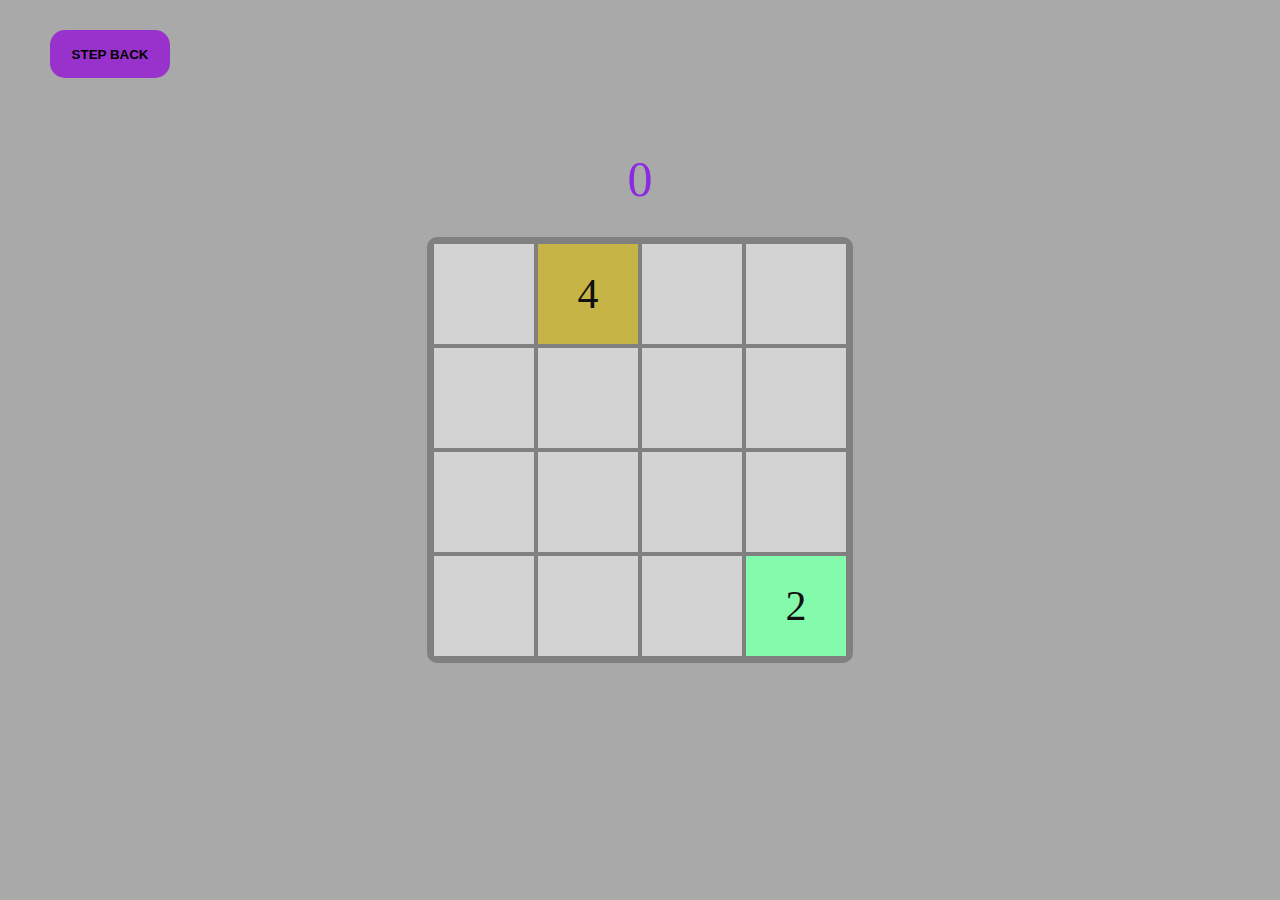
==== index.html @ 3cac9d18 "step back" ====
<!DOCTYPE html>
<html lang="ru">

<head>
    <meta charset="UTF-8">
    <meta http-equiv="X-UA-Compatible" content="IE=edge">
    <meta name="viewport" content="width=device-width, initial-scale=1.0">
    <link rel="stylesheet" href="./style.css">
    <title>2048</title>
</head>

<body>

    <div class="scores">0</div>
    <div class="board"></div>
    <button class="step-back btn">Step back</button>
    
    <script src="./main.js"></script>
</body>

</html>
---- style.css ----
* {
    box-sizing: border-box;
    margin: 0;
    padding: 0;
}

li {
    list-style: none;
}

body {
    background-color: darkgray;
    display: flex;
    justify-content: center;
    align-items: center;
    height: 100vh;
}

.board {
    width: 426px;
    height: 426px;
    padding: 5px;
    background-color: grey;
    display: flex;
    justify-content: start;
    align-items: start;
    flex-wrap: wrap;
    border-radius: 10px;
}

.square {
    margin: 2px;
    color: #111;
    width: 100px;
    height: 100px;
    display: flex;
    justify-content: center;
    align-items: center;
    font-size: 42px;
}

.score{
    text-align: center;
    font-size: 40px;
    margin-top: 20px;
    
}

.game-over{
    font-size: 40px;
    text-decoration: underline;
}

.over-title{
    color: blueviolet;
    padding: 50px;
    border-radius: 15px;
    background-color: #FFF;
}

.scores{
    position: absolute;
    top: 150px;
    font-size: 50px;
    color: blueviolet;
}
.btn{
    width: 120px;
    height: 48px;
    background-color: darkorchid;
    border: none;
    border-radius: 15px;
    position: absolute;
    cursor: pointer;
    text-transform: uppercase;
    font-weight: bold;
}
.step-back{
    top: 30px;
    left: 50px;
}
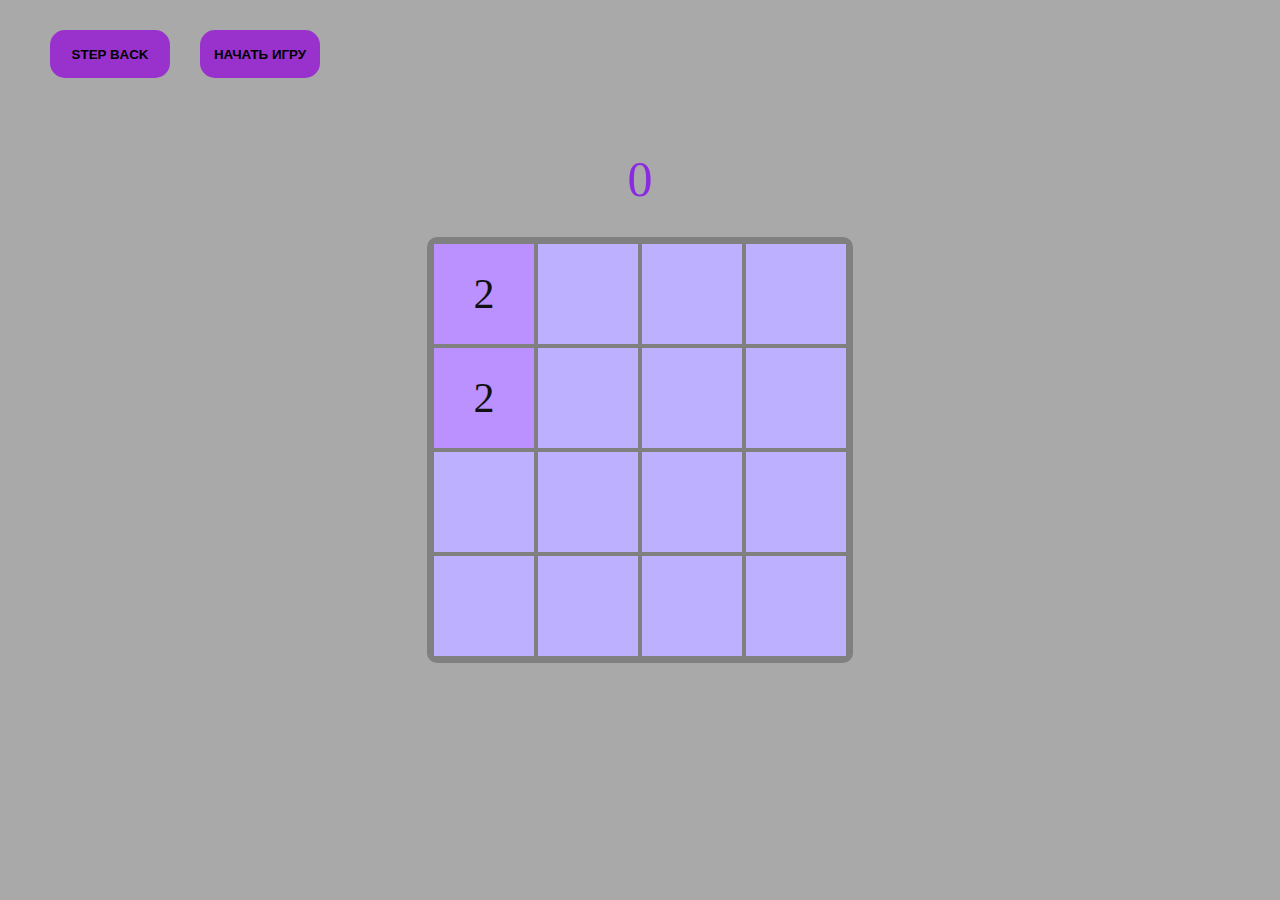
==== commit cb32faf5: "up" ====
--- a/index.html
+++ b/index.html
@@ -14,6 +14,7 @@
     <div class="scores">0</div>
     <div class="board"></div>
     <button class="step-back btn">Step back</button>
+    <button class="start-game btn">Начать игру</button>
     
     <script src="./main.js"></script>
 </body>
--- a/style.css
+++ b/style.css
@@ -64,6 +64,7 @@
     font-size: 50px;
     color: blueviolet;
 }
+
 .btn{
     width: 120px;
     height: 48px;
@@ -75,7 +76,50 @@
     text-transform: uppercase;
     font-weight: bold;
 }
+
+.restart-btn{
+    width: 120px;
+    height: 48px;
+    background-color: darkorchid;
+    border: none;
+    border-radius: 15px;
+    position: absolute;
+    cursor: pointer;
+    text-transform: uppercase;
+    font-weight: bold;
+}
+
 .step-back{
     top: 30px;
     left: 50px;
+}
+
+.start-game{
+    background-color: darkorchid;
+    top: 30px;
+    left: 200px;
+}
+
+.modal {
+    position: absolute;
+    top: 0;
+    left: 0;
+    z-index: 100;
+    width: 100vw;
+    height: 100vh;
+    background-color: rgba(200, 200, 200, 0.5);
+    display: flex;
+    align-items: center;
+    justify-content: center;
+}
+
+.modal__inner {
+    width: 400px;
+    height: 400px;
+    background-color: #fff;
+    opacity: 1;
+    border-radius: 15px;
+}
+.hide{
+    display: none;
 }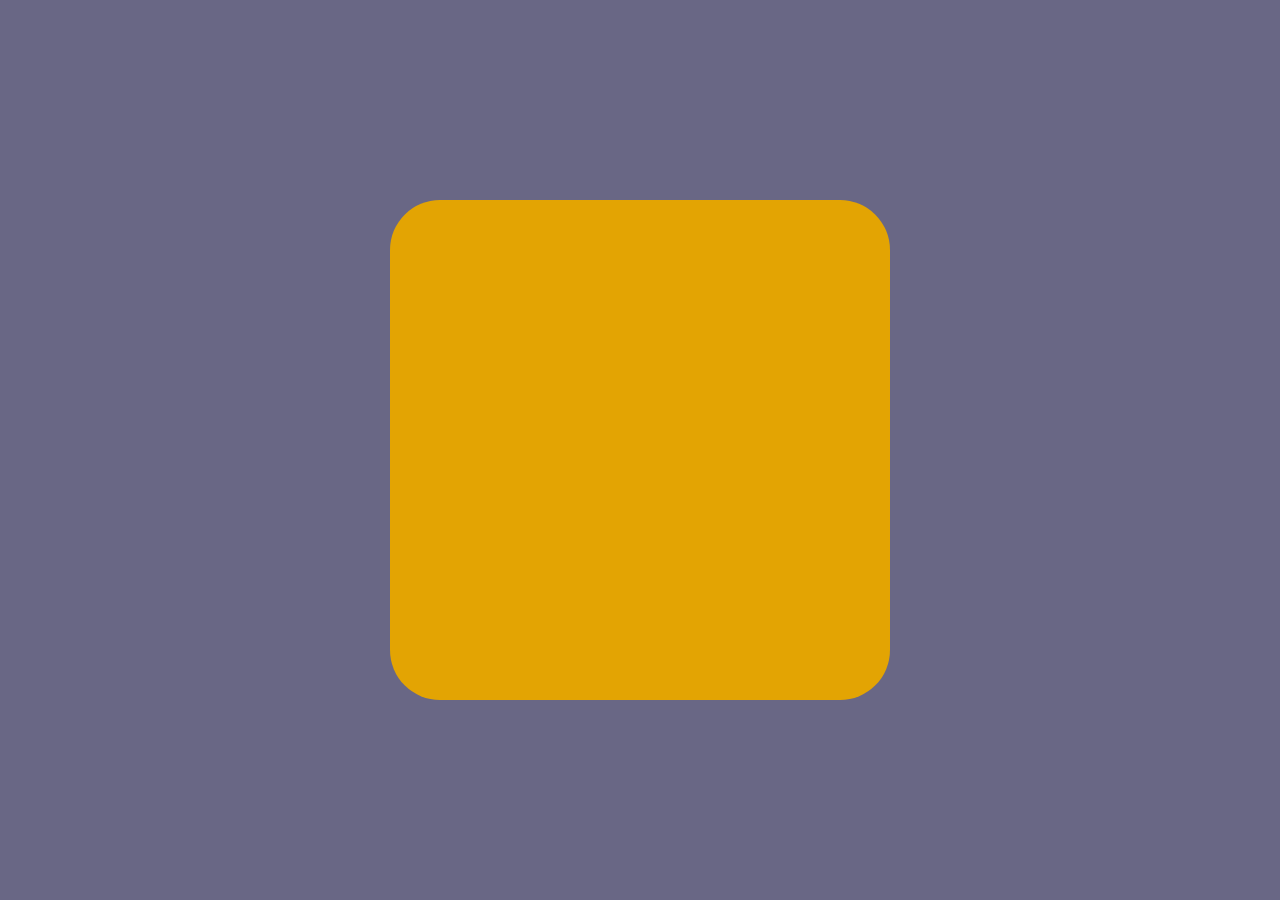
==== commit 850be88b: "add randome figure" ====
--- a/index.html
+++ b/index.html
@@ -1,22 +1,20 @@
 <!DOCTYPE html>
-<html lang="ru">
-
+<html lang="en">
 <head>
     <meta charset="UTF-8">
     <meta http-equiv="X-UA-Compatible" content="IE=edge">
     <meta name="viewport" content="width=device-width, initial-scale=1.0">
     <link rel="stylesheet" href="./style.css">
-    <title>2048</title>
+    <title>test</title>
 </head>
-
 <body>
 
-    <div class="scores">0</div>
-    <div class="board"></div>
-    <button class="step-back btn">Step back</button>
-    <button class="start-game btn">Начать игру</button>
-    
+    <div class="container">
+        <div class="main-figure">
+            <div class="second-figure"></div>
+        </div>
+    </div>
+
     <script src="./main.js"></script>
 </body>
-
 </html>--- a/style.css
+++ b/style.css
@@ -3,123 +3,25 @@
     margin: 0;
     padding: 0;
 }
-
-li {
-    list-style: none;
-}
-
-body {
-    background-color: darkgray;
+body{
+    background: #696785;
+    height: 100vh;
     display: flex;
     justify-content: center;
     align-items: center;
-    height: 100vh;
 }
-
-.board {
-    width: 426px;
-    height: 426px;
-    padding: 5px;
-    background-color: grey;
-    display: flex;
-    justify-content: start;
-    align-items: start;
-    flex-wrap: wrap;
-    border-radius: 10px;
-}
-
-.square {
-    margin: 2px;
-    color: #111;
-    width: 100px;
-    height: 100px;
+.main-figure{
     display: flex;
     justify-content: center;
     align-items: center;
-    font-size: 42px;
+    width: 500px;
+    height: 500px;
+    background-color: #e3a403;
+    border-radius: 10%;
 }
-
-.score{
-    text-align: center;
-    font-size: 40px;
-    margin-top: 20px;
-    
+.container{
+    position: relative;
 }
-
-.game-over{
-    font-size: 40px;
-    text-decoration: underline;
-}
-
-.over-title{
-    color: blueviolet;
-    padding: 50px;
-    border-radius: 15px;
-    background-color: #FFF;
-}
-
-.scores{
+.second-figure{
     position: absolute;
-    top: 150px;
-    font-size: 50px;
-    color: blueviolet;
-}
-
-.btn{
-    width: 120px;
-    height: 48px;
-    background-color: darkorchid;
-    border: none;
-    border-radius: 15px;
-    position: absolute;
-    cursor: pointer;
-    text-transform: uppercase;
-    font-weight: bold;
-}
-
-.restart-btn{
-    width: 120px;
-    height: 48px;
-    background-color: darkorchid;
-    border: none;
-    border-radius: 15px;
-    position: absolute;
-    cursor: pointer;
-    text-transform: uppercase;
-    font-weight: bold;
-}
-
-.step-back{
-    top: 30px;
-    left: 50px;
-}
-
-.start-game{
-    background-color: darkorchid;
-    top: 30px;
-    left: 200px;
-}
-
-.modal {
-    position: absolute;
-    top: 0;
-    left: 0;
-    z-index: 100;
-    width: 100vw;
-    height: 100vh;
-    background-color: rgba(200, 200, 200, 0.5);
-    display: flex;
-    align-items: center;
-    justify-content: center;
-}
-
-.modal__inner {
-    width: 400px;
-    height: 400px;
-    background-color: #fff;
-    opacity: 1;
-    border-radius: 15px;
-}
-.hide{
-    display: none;
 }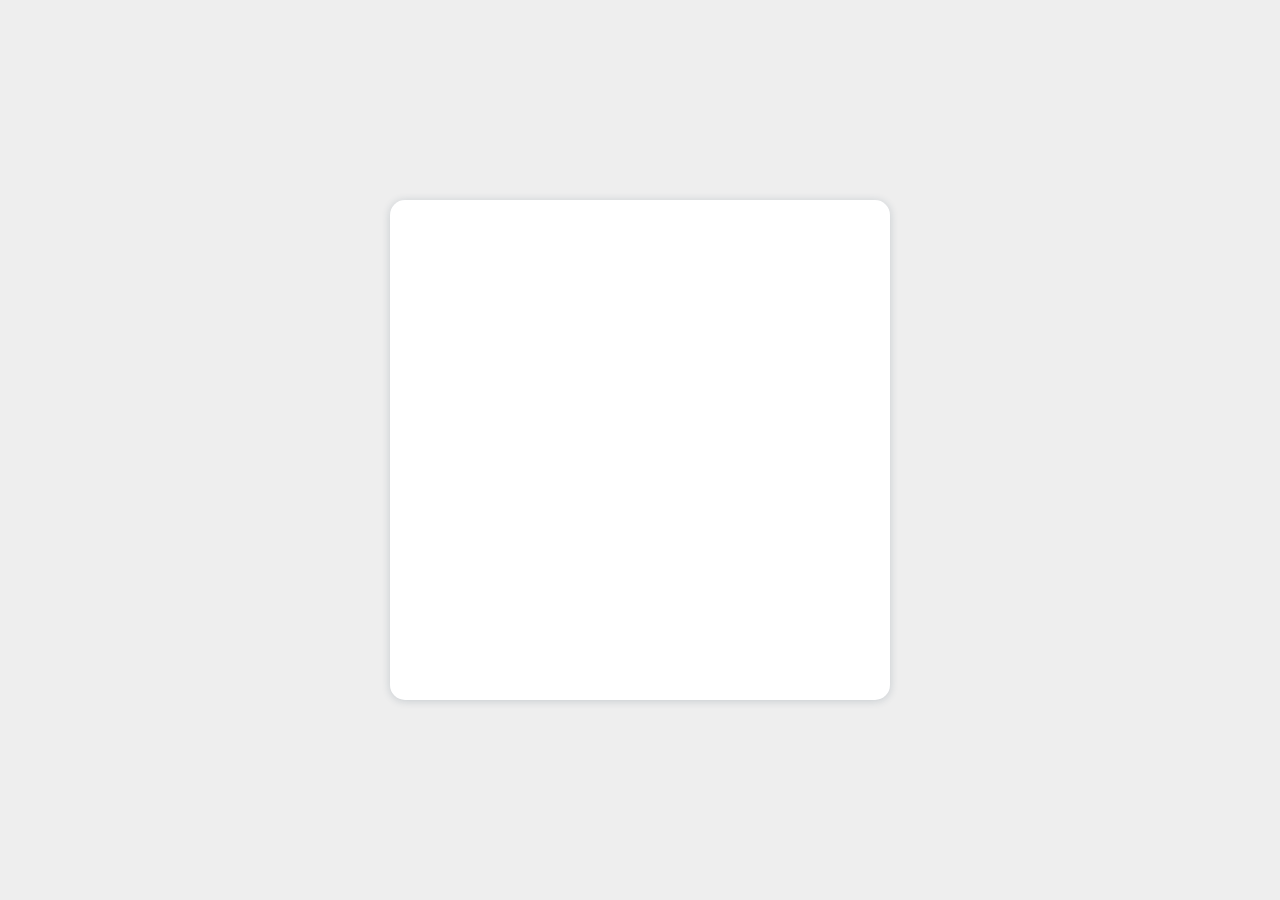
==== commit f0d969a1: "finish" ====
--- a/index.html
+++ b/index.html
@@ -1,20 +1,16 @@
 <!DOCTYPE html>
-<html lang="en">
+<html lang="ru">
 <head>
     <meta charset="UTF-8">
     <meta http-equiv="X-UA-Compatible" content="IE=edge">
     <meta name="viewport" content="width=device-width, initial-scale=1.0">
     <link rel="stylesheet" href="./style.css">
-    <title>test</title>
+    <title>Document</title>
 </head>
 <body>
 
-    <div class="container">
-        <div class="main-figure">
-            <div class="second-figure"></div>
-        </div>
-    </div>
-
+    <div class="board" id="board"></div>
+    
     <script src="./main.js"></script>
 </body>
-</html>+</html>
--- a/style.css
+++ b/style.css
@@ -3,25 +3,35 @@
     margin: 0;
     padding: 0;
 }
-body{
-    background: #696785;
+
+body {
+    width: 100vw;
     height: 100vh;
+    background-color: #EEE;
     display: flex;
     justify-content: center;
     align-items: center;
 }
-.main-figure{
-    display: flex;
-    justify-content: center;
-    align-items: center;
+
+.board {
     width: 500px;
     height: 500px;
-    background-color: #e3a403;
-    border-radius: 10%;
-}
-.container{
+    background-color: #fff;
+    border-radius: 15px;
+    box-shadow: 0px 1px 8px 0px rgba(34, 60, 80, 0.2);
     position: relative;
 }
-.second-figure{
+
+.circle {
+    position: absolute;
+    border-radius: 50%;
+    top: 0;
+    left: 0;
+}
+
+.square {
+    position: absolute;
+}
+.oval{
     position: absolute;
 }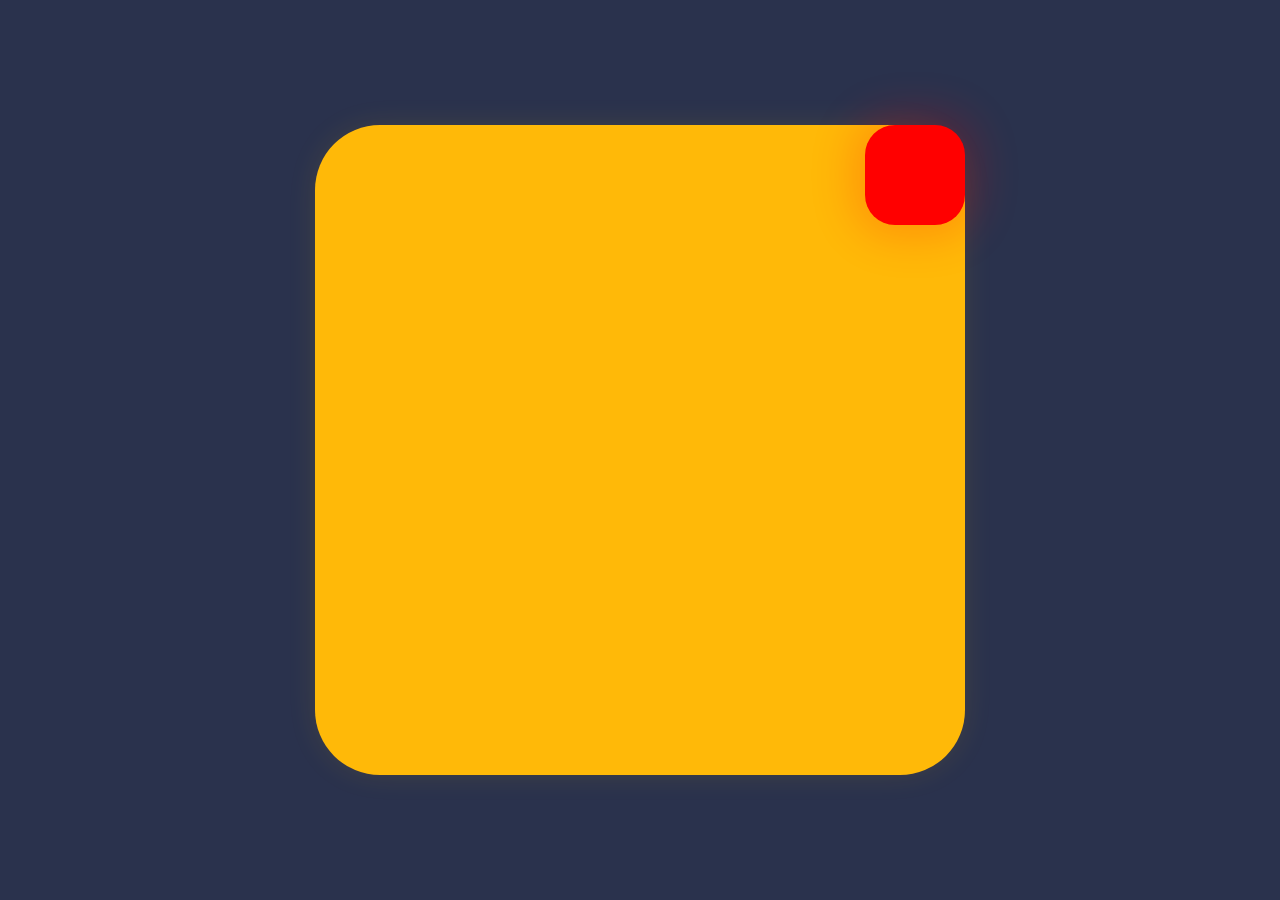
==== commit 4243f06e: "init" ====
--- a/index.html
+++ b/index.html
@@ -1,16 +1,18 @@
 <!DOCTYPE html>
-<html lang="ru">
+<html lang="en">
 <head>
     <meta charset="UTF-8">
     <meta http-equiv="X-UA-Compatible" content="IE=edge">
     <meta name="viewport" content="width=device-width, initial-scale=1.0">
     <link rel="stylesheet" href="./style.css">
-    <title>Document</title>
+    <title>something</title>
 </head>
 <body>
+    
+    <div class="board" id="board">
+        <div class="player"></div>
+    </div>
 
-    <div class="board" id="board"></div>
-    
     <script src="./main.js"></script>
 </body>
-</html>
+</html>--- a/style.css
+++ b/style.css
@@ -3,35 +3,29 @@
     margin: 0;
     padding: 0;
 }
-
-body {
+body{
+    height: 100vh;
     width: 100vw;
-    height: 100vh;
-    background-color: #EEE;
+    background-color: #2a324d;
     display: flex;
+    align-items: center;
     justify-content: center;
-    align-items: center;
 }
-
-.board {
-    width: 500px;
-    height: 500px;
-    background-color: #fff;
-    border-radius: 15px;
-    box-shadow: 0px 1px 8px 0px rgba(34, 60, 80, 0.2);
+.board{
     position: relative;
+    background-color: #ffb908;
+    width: 650px;
+    height: 650px;
+    border-radius: 10%;
+    box-shadow: 0px 0px 36px -10px rgba(255, 185, 8, 0.2);
 }
-
-.circle {
+.player{
+    top: 0;
+    right: 0;
     position: absolute;
-    border-radius: 50%;
-    top: 0;
-    left: 0;
-}
-
-.square {
-    position: absolute;
-}
-.oval{
-    position: absolute;
+    background-color: #ff0000;
+    width: 100px;
+    height: 100px;
+    border-radius: 30%;
+    box-shadow: 0px 0px 44px 12px rgba(255, 0, 0, 0.2);
 }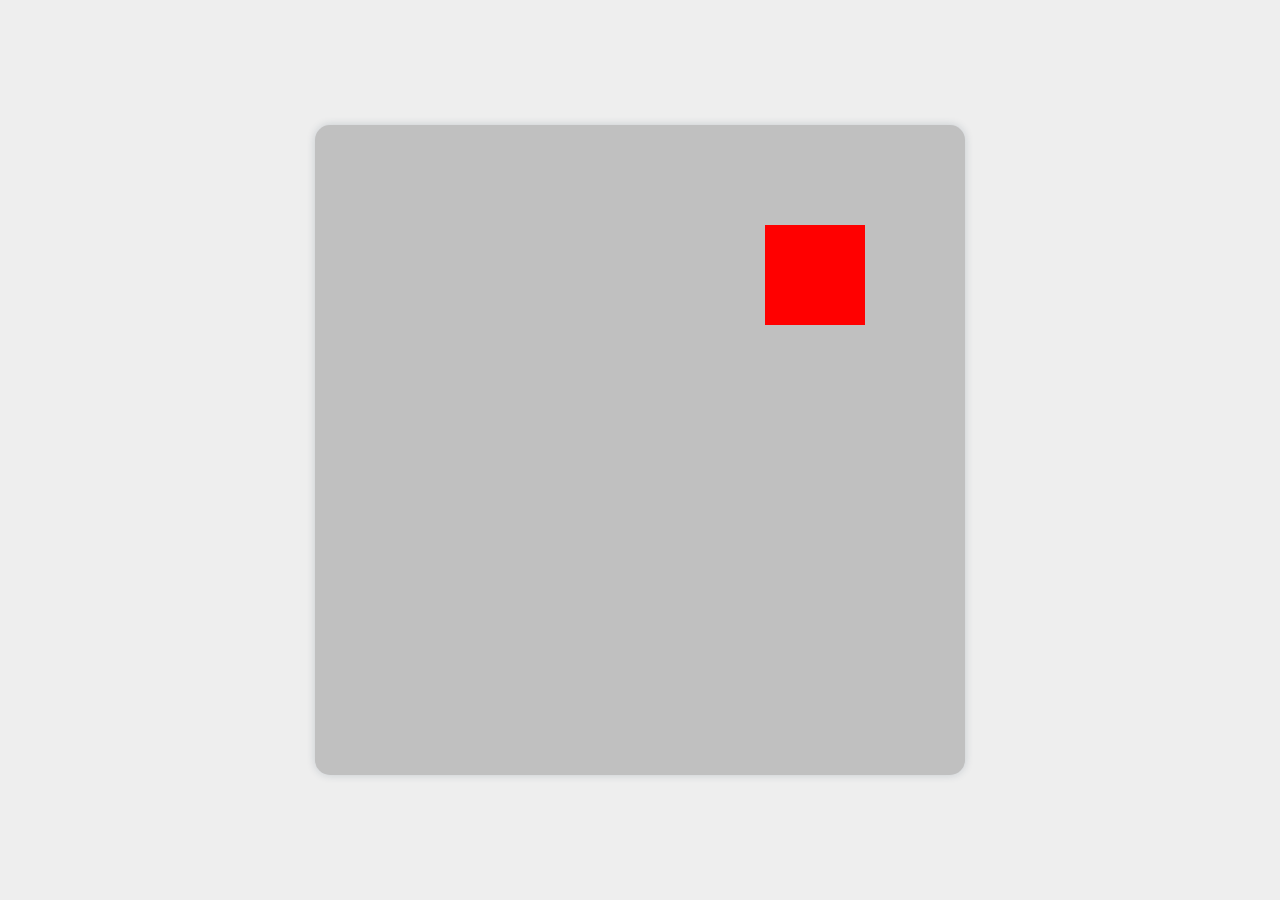
==== commit f947393b: "init" ====
--- a/index.html
+++ b/index.html
@@ -1,16 +1,16 @@
 <!DOCTYPE html>
-<html lang="en">
+<html lang="ru">
 <head>
     <meta charset="UTF-8">
     <meta http-equiv="X-UA-Compatible" content="IE=edge">
     <meta name="viewport" content="width=device-width, initial-scale=1.0">
     <link rel="stylesheet" href="./style.css">
-    <title>something</title>
+    <title>Move</title>
 </head>
 <body>
     
     <div class="board" id="board">
-        <div class="player"></div>
+        <div class="square"></div>
     </div>
 
     <script src="./main.js"></script>
--- a/style.css
+++ b/style.css
@@ -1,31 +1,30 @@
-* {
+*{
     box-sizing: border-box;
     margin: 0;
     padding: 0;
 }
+
 body{
+    width: 100vw;
     height: 100vh;
-    width: 100vw;
-    background-color: #2a324d;
+    background-color: #EEE;
     display: flex;
+    justify-content: center;
     align-items: center;
-    justify-content: center;
 }
 .board{
-    position: relative;
-    background-color: #ffb908;
     width: 650px;
     height: 650px;
-    border-radius: 10%;
-    box-shadow: 0px 0px 36px -10px rgba(255, 185, 8, 0.2);
+    background-color: silver;
+    border-radius: 15px;
+    box-shadow: 0px 0px 8px 0px rgba(34, 60, 80, 0.2);
+    position: relative;
 }
-.player{
-    top: 0;
-    right: 0;
+.square{
     position: absolute;
-    background-color: #ff0000;
+    top: 100px;
+    right: 100px;
     width: 100px;
     height: 100px;
-    border-radius: 30%;
-    box-shadow: 0px 0px 44px 12px rgba(255, 0, 0, 0.2);
+    background-color: red;
 }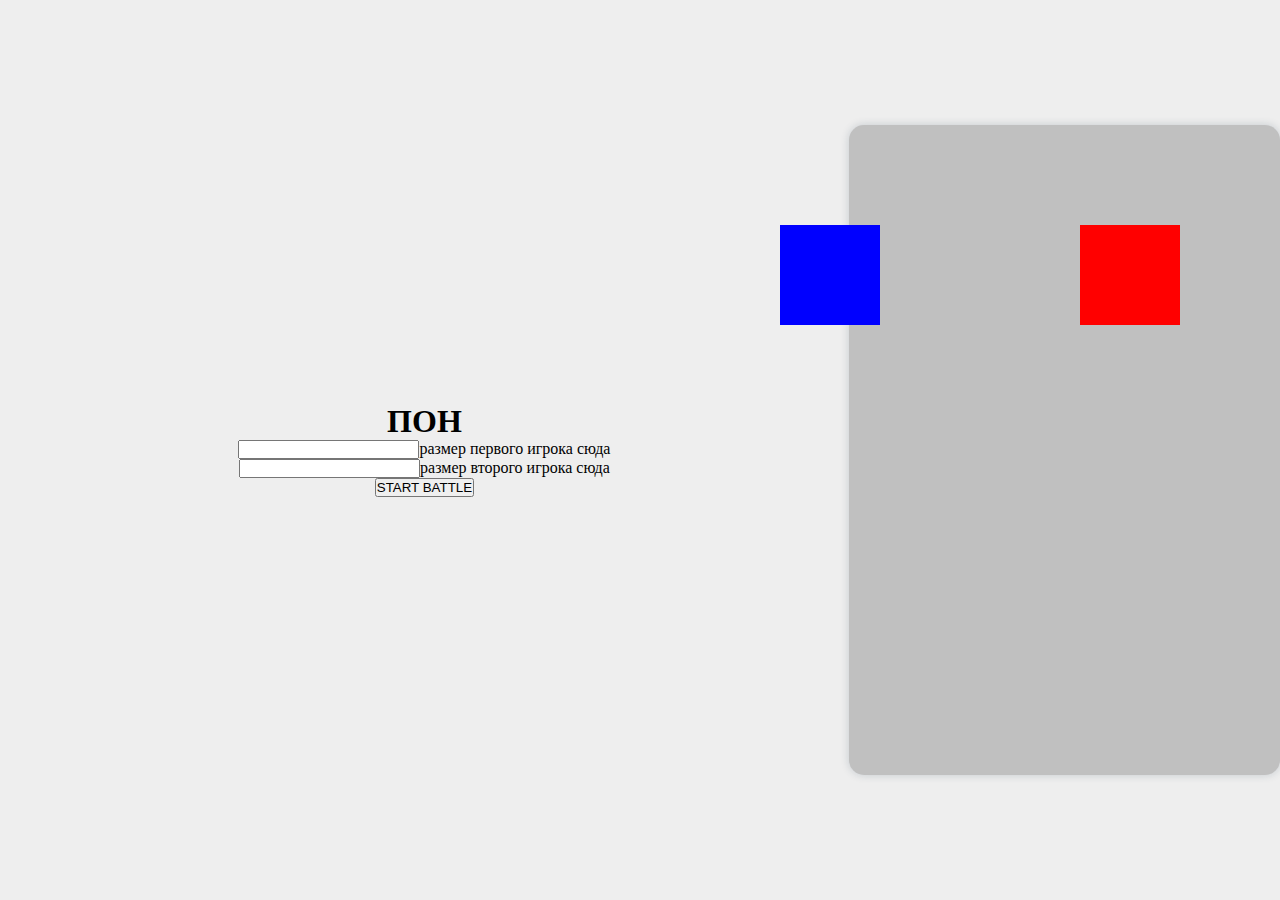
==== commit df36b973: "init" ====
--- a/index.html
+++ b/index.html
@@ -9,8 +9,15 @@
 </head>
 <body>
     
+    <div class="menu">
+        <h1 class="title">ПОН</h1>
+        <div class="1p"><input type="text">размер первого игрока сюда</div>
+        <div class="2p"><input type="text">размер второго игрока сюда</div>
+        <button class="start">START BATTLE</button>
+    </div>
     <div class="board" id="board">
         <div class="square"></div>
+        <div class="square2"></div>
     </div>
 
     <script src="./main.js"></script>
--- a/style.css
+++ b/style.css
@@ -27,4 +27,21 @@
     width: 100px;
     height: 100px;
     background-color: red;
+}
+.square2{
+    position: absolute;
+    top: 100px;
+    right: 400px;
+    width: 100px;
+    height: 100px;
+    background-color: blue;
+}
+.menu{
+    height: 100vh;
+    width: 100vw;
+    display: flex;
+    flex-direction: column;
+    justify-content: center;
+    align-items: center;
+    transition: margin 0.5s ease-out;
 }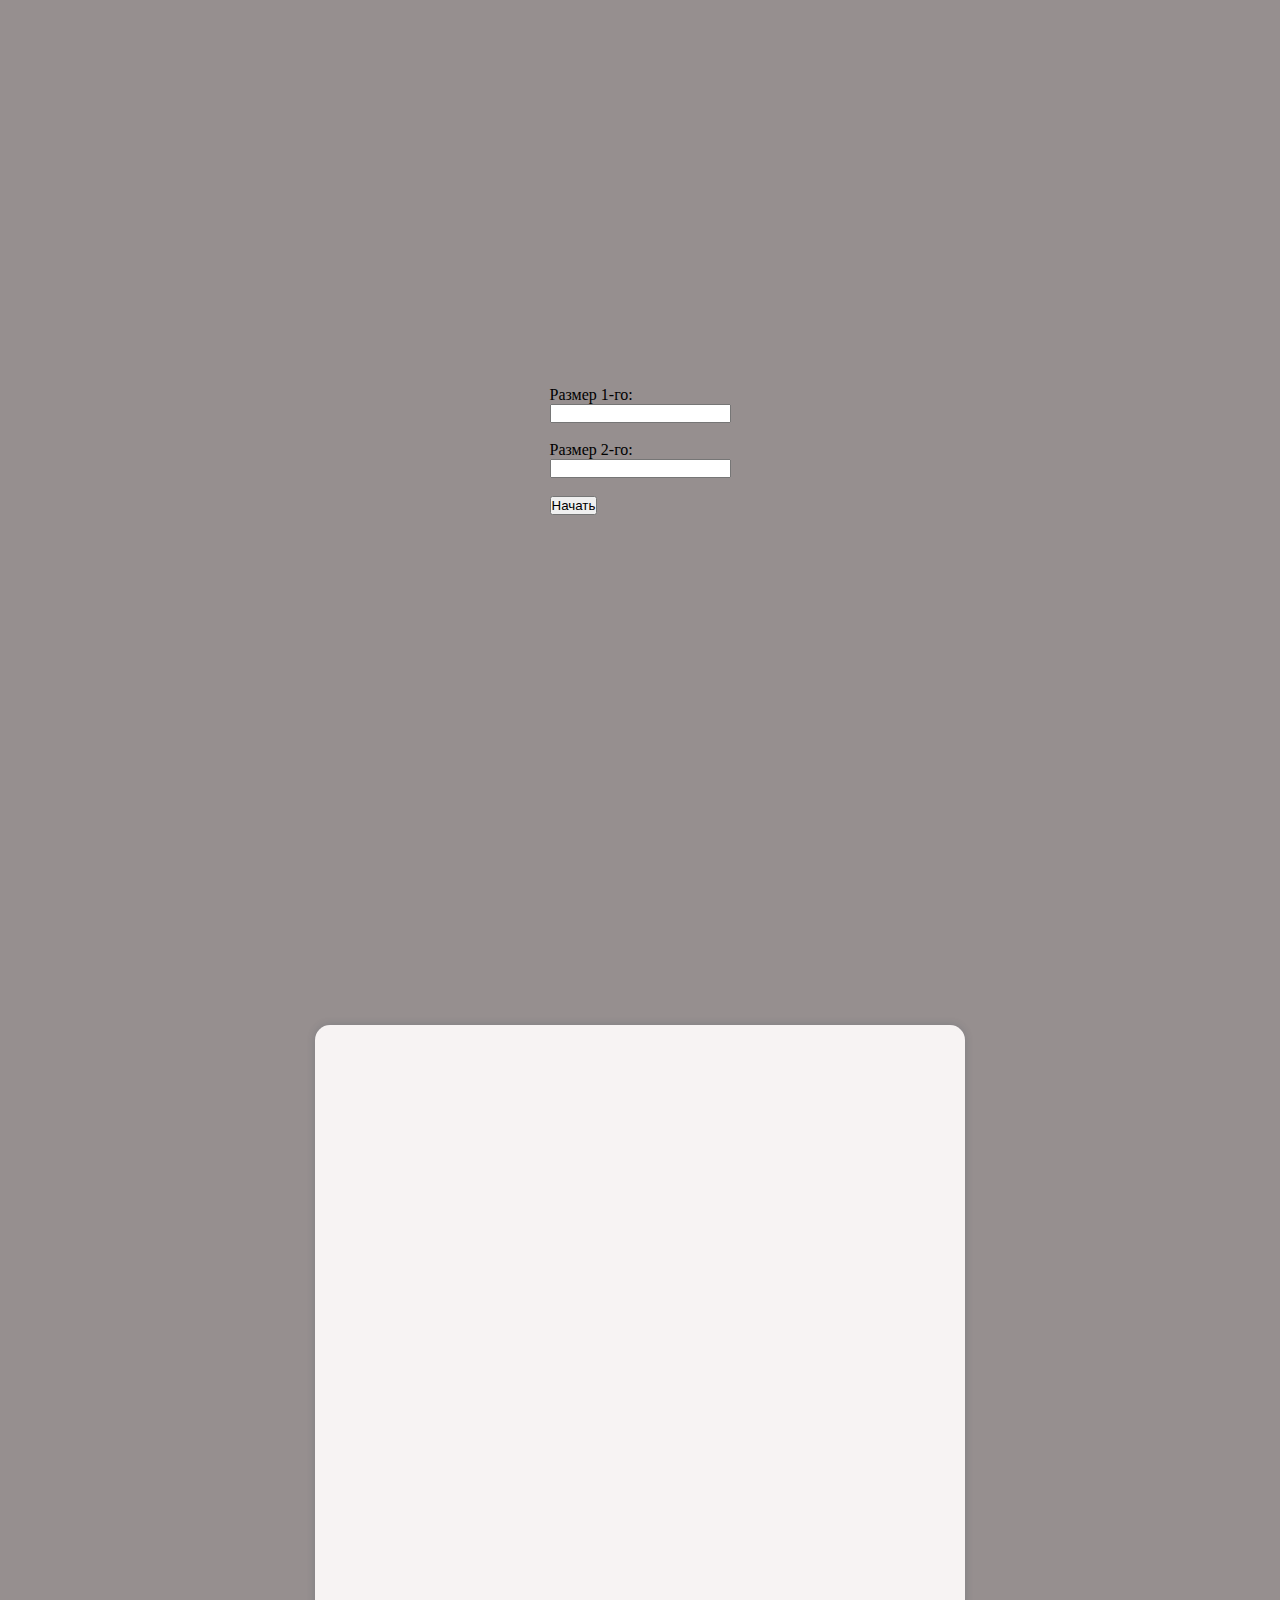
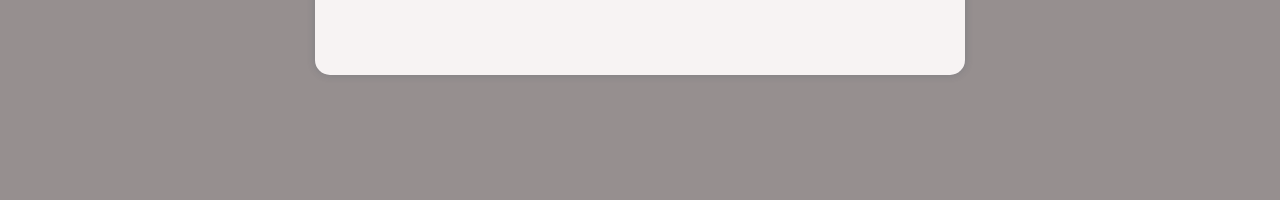
==== commit b5b1dd85: "init" ====
--- a/index.html
+++ b/index.html
@@ -1,5 +1,6 @@
 <!DOCTYPE html>
 <html lang="ru">
+
 <head>
     <meta charset="UTF-8">
     <meta http-equiv="X-UA-Compatible" content="IE=edge">
@@ -7,19 +8,31 @@
     <link rel="stylesheet" href="./style.css">
     <title>Move</title>
 </head>
+
 <body>
-    
-    <div class="menu">
-        <h1 class="title">ПОН</h1>
-        <div class="1p"><input type="text">размер первого игрока сюда</div>
-        <div class="2p"><input type="text">размер второго игрока сюда</div>
-        <button class="start">START BATTLE</button>
-    </div>
-    <div class="board" id="board">
-        <div class="square"></div>
-        <div class="square2"></div>
+
+    <div class="screen">
+        <form>
+            <div>
+                <div>Размер 1-го:</div>
+                <input class="a" type="text">
+            </div>
+            <br>
+            <div>
+                <div>Размер 2-го:</div>
+                <input class="b" type="text">
+            </div>
+            <br>
+            <button type="submit">Начать</button>
+        </form>
     </div>
 
+    <div class="screen">
+        <div class="board" id="board"></div>
+    </div>
+
+    <script src="./Suqare.js"></script>
     <script src="./main.js"></script>
 </body>
+
 </html>--- a/style.css
+++ b/style.css
@@ -5,43 +5,28 @@
 }
 
 body{
+    overflow: hidden;
+}
+.screen{
     width: 100vw;
     height: 100vh;
-    background-color: #EEE;
+    background-color: #968f8f;
     display: flex;
     justify-content: center;
     align-items: center;
+    transition: margin 1s ease-in-out;
 }
 .board{
     width: 650px;
     height: 650px;
-    background-color: silver;
+    background-color: rgb(247, 243, 243);
     border-radius: 15px;
     box-shadow: 0px 0px 8px 0px rgba(34, 60, 80, 0.2);
     position: relative;
 }
+.up{
+    margin-top: -100vh;
+}
 .square{
     position: absolute;
-    top: 100px;
-    right: 100px;
-    width: 100px;
-    height: 100px;
-    background-color: red;
 }
-.square2{
-    position: absolute;
-    top: 100px;
-    right: 400px;
-    width: 100px;
-    height: 100px;
-    background-color: blue;
-}
-.menu{
-    height: 100vh;
-    width: 100vw;
-    display: flex;
-    flex-direction: column;
-    justify-content: center;
-    align-items: center;
-    transition: margin 0.5s ease-out;
-}